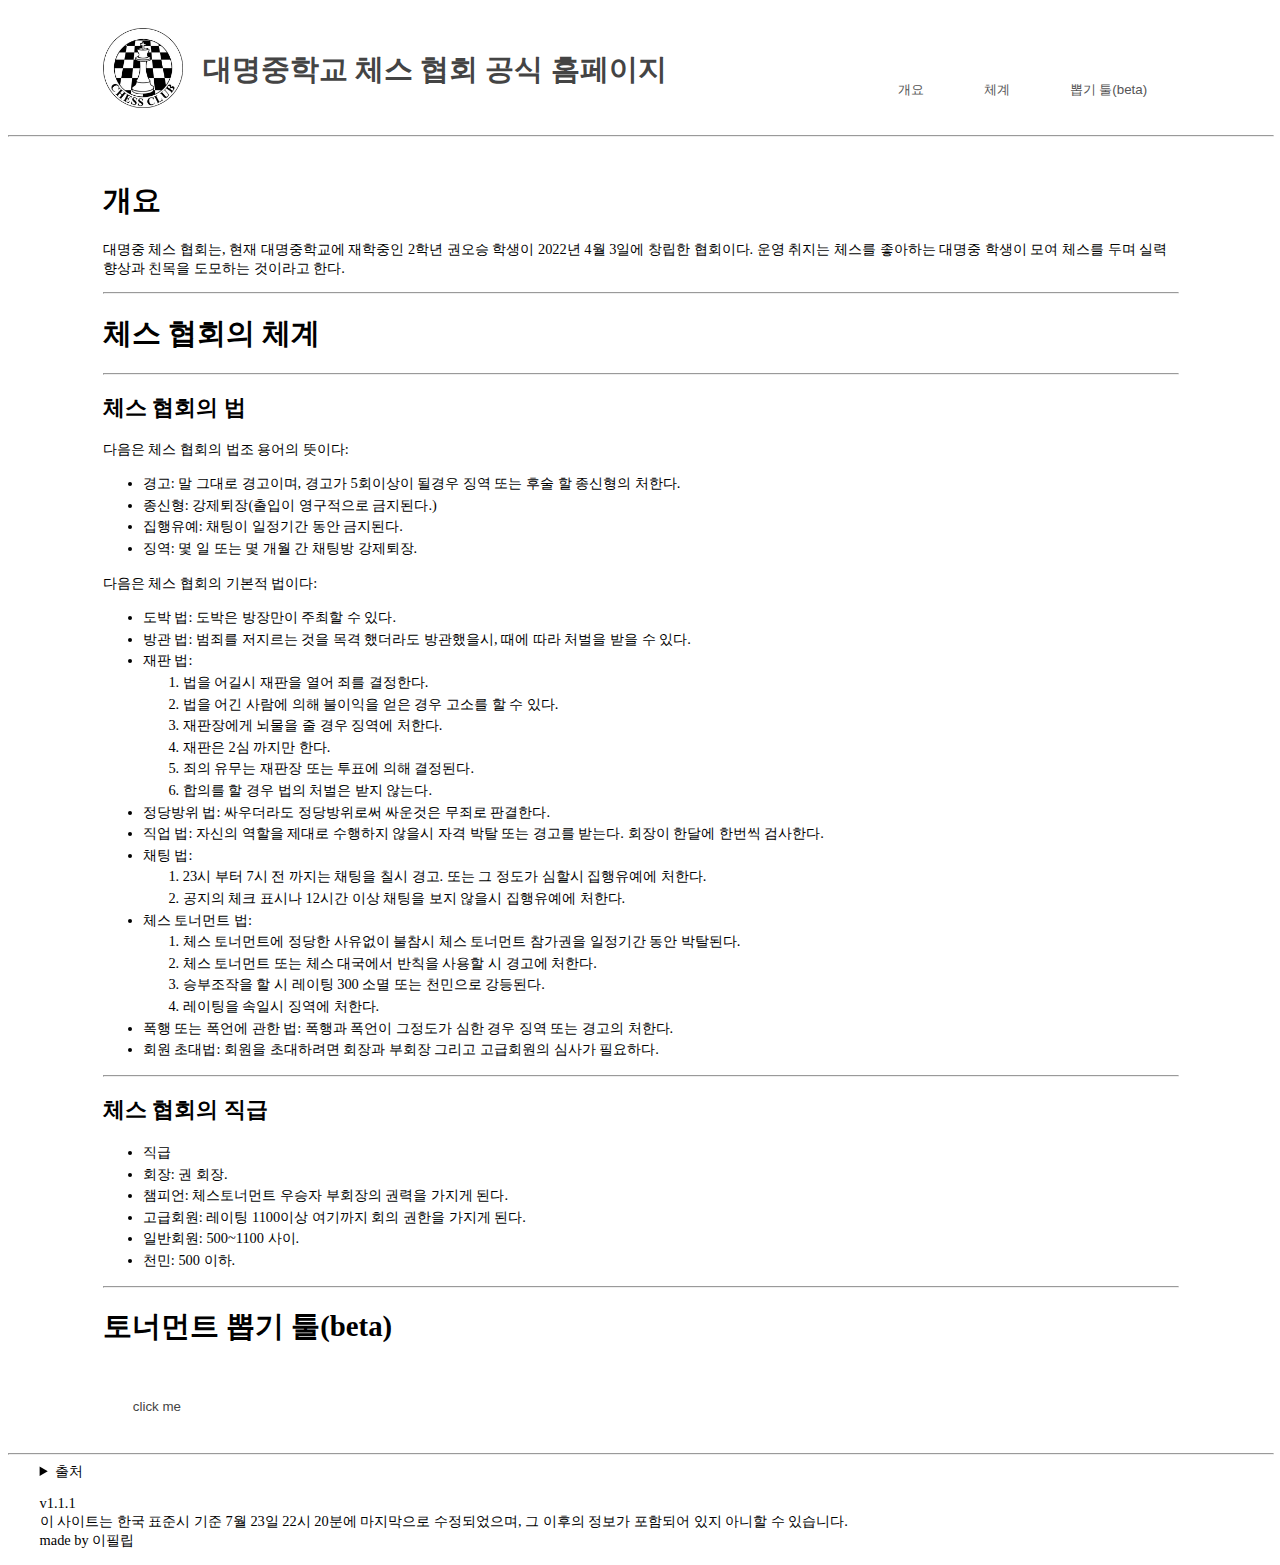
==== index.html @ bf68029c "v1.1.1." ====
<!DOCTYPE html>
<html lang="ko">
<head>
    <title> 대명중학교 체스 협회 </title>
    <link rel="icon" href="image/dcc_icon.png">
    <meta charset="utf-8">
    <meta name="viewport" content="width=device-width, initial-scale=1.0">

    <link href="css/dcc.css" rel="stylesheet" type="text/css">
    <style type="text/css"></style>
</head>

<body>
    <script src="js/dcc.js"></script>

    <header>
        <div class="inner">
            <a href="/index.html">
                <img src="image/dcc_icon.png" width="80" height="80">
                <h1>대명중학교 체스 협회 공식 홈페이지</h1>
            </a>
            
            
            <ul id="gnb" class="hidden-element">
                <li><button onclick="goToScroll('a')">개요</li>
                <li><button onclick="goToScroll('b')">체계</li>
                <li><button onclick="goToScroll('c')">뽑기 툴(beta)</li>
            </ul>
            

            <!--
            <ul class="util">
                <li><a href="#">1_1</a></li>
                <li><a href="#">2_1</a></li>
                <li><a href="#">3_1</a></li>
                <li><a href="#">4_1</a></li>
            </ul>
            -->
        </div>
    </header>
<hr>
<br>
    <section>
    <div class="a"></div>
    <h1>개요</h1>
    <p>대명중 체스 협회는, 현재 대명중학교에 재학중인 2학년 권오승 학생이 2022년 4월 3일에 창립한 협회이다. 
        운영 취지는 체스를 좋아하는 대명중 학생이 모여 체스를 두며 실력 향상과 친목을 도모하는 것이라고 한다.</p>
<hr>
    <div class="b"></div>
    <h1>체스 협회의 체계</h1>
<hr>
    <h2>체스 협회의 법</h2>
        <p> 다음은 체스 협회의 법조 용어의 뜻이다:</p>
            <ul>
                <li>경고: 말 그대로 경고이며, 경고가 5회이상이 될경우 징역 또는 후술 할 종신형의 처한다.</li>
                <li>종신형: 강제퇴장(출입이 영구적으로 금지된다.)</li>
                <li>집행유예: 채팅이 일정기간 동안 금지된다.</li>
                <li>징역: 몇 일 또는 몇 개월 간 채팅방 강제퇴장.</li>
            </ul>
        <p> 다음은 체스 협회의 기본적 법이다: </p>
            <ul>
                <li> 도박 법: 도박은 방장만이 주최할 수 있다. </li>

                <li> 방관 법: 범죄를 저지르는 것을 목격 했더라도 방관했을시, 때에 따라 처벌을 받을 수 있다. </li>

                <li> 재판 법:
                    <ol>
                        <li> 법을 어길시 재판을 열어 죄를 결정한다. </li>
                        <li> 법을 어긴 사람에 의해 불이익을 얻은 경우 고소를 할 수 있다. </li>
                        <li> 재판장에게 뇌물을 줄 경우 징역에 처한다. </li>
                        <li> 재판은 2심 까지만 한다. </li>
                        <li> 죄의 유무는 재판장 또는 투표에 의해 결정된다. </li>
                        <li> 합의를 할 경우 법의 처벌은 받지 않는다. </li>
                    </ol>
                </li>
                
                <li> 정당방위 법: 싸우더라도 정당방위로써 싸운것은 무죄로 판결한다. </li>

                <li> 직업 법: 자신의 역할을 제대로 수행하지 않을시 자격 박탈 또는 경고를 받는다. 회장이 한달에 한번씩 검사한다. </li>

                <li> 채팅 법:</li>
                    <ol>
                        <li> 23시 부터 7시 전 까지는 채팅을 칠시 경고. 또는 그 정도가 심할시 집행유예에 처한다. </li>
                        <li> 공지의 체크 표시나 12시간 이상 채팅을 보지 않을시 집행유예에 처한다. </li>
                    </ol>

                    <li> 체스 토너먼트 법:
                        <ol>
                            <li> 체스 토너먼트에 정당한 사유없이 불참시 체스 토너먼트 참가권을 일정기간 동안 박탈된다. </li>
                            <li> 체스 토너먼트 또는 체스 대국에서 반칙을 사용할 시 경고에 처한다. </li>
                            <li> 승부조작을 할 시 레이팅 300 소멸 또는 천민으로 강등된다. </li>
                            <li> 레이팅을 속일시 징역에 처한다. </li>
                        </ol>
                    </li>

                <li> 폭행 또는 폭언에 관한 법: 폭행과 폭언이 그정도가 심한 경우 징역 또는 경고의 처한다. </li>

                <li> 회원 초대법: 회원을 초대하려면 회장과 부회장 그리고 고급회원의 심사가 필요하다. </li>
            </ul>
<hr>
    <h2>체스 협회의 직급</h2>
    <ul>
    <li>직급
        <li>회장: 권 회장.</li>
        <li>챔피언: 체스토너먼트 우승자 부회장의 권력을 가지게 된다.</li>
        <li>고급회원: 레이팅 1100이상 여기까지 회의 권한을 가지게 된다.</li>
        <li>일반회원: 500~1100 사이.</li>
        <li>천민: 500 이하.</li>
    </ul>
<hr>
    <div class="c"></div>
    <h1>토너먼트 뽑기 툴(beta)</h1>
    <div class="inner">
    <br><button onclick="start()">click me</button>
    </div>
    <br>
    </section>
<hr>
    <footer>
    <details>
        <summary>출처</summary>
        <div class="green">
            <a href="https://www.medford.k12.or.us/cms/lib/OR01915738/Centricity/Domain/2128/chessclub.png">대명중 체스 협회 아이콘</a><br>
        </div>
    </details>
    <p>
        v1.1.1 <br>
        이 사이트는 한국 표준시 기준 7월 23일 22시 20분에 마지막으로 수정되었으며, 
        그 이후의 정보가 포함되어 있지 아니할 수 있습니다.<br>
        made by 이필립
    </p>
    </footer>
</body>
</html>
---- css/dcc.css ----
a {
	text-decoration: none;
}
a:hover {
	text-decoration: underline;
}

body {
    word-break:keep-all;
    font-size: 0.9rem;
}

section {
    width: 85%;
	margin: 0 auto;
}

footer {
    width: 95%;
	margin: 0 auto;
}

summary {
    cursor: pointer;
}


header {
	width: 85%;
    margin: 0 auto;
	}
header .inner {
	height: 120px;
	margin: 0 auto;
	position: relative;
}
header .inner h1 {
	position: absolute;
    left: 100px;
    top: 22.5px;
    font: bold 24px/1;
	color: #444;
}
header .inner img {
    position: absolute;
    top: 20px;
    
}
header .inner .util {
	position: absolute;
	top: 20px;
	right: 30px;
}
header .inner .util li {
	float: left;
}
header .inner ul {
    list-style: none;
}
header .inner #gnb {
	position: absolute;
	bottom: 0px;
	right: 0px;
}
header .inner #gnb li {
	float: left;
}

@media (max-width: 1023px) {
    .hidden-element {
      display: none;
    }
  }
header .inner button {
    border: 0px;
    background-color: rgba(0,0,0,0);
    color: #444;
}
header .inner .util li a button {
	display: block;
	font: 12px/1;
	color: #999;
}
header .inner #gnb li button, header .inner #gnb li a {
	display: block; /* 인라인 요소는 block을 설정해 크기 조절 가능 */
	font: 15px/1;
	color: #555;
	padding: 15px 30px; /* 크기 */
	transition: all 0.5s;
}
header .inner #gnb li button:hover, header .inner #gnb li a:hover {
	background: #555;
	color: #fff;
}


header .inner .util {
	position: absolute;
	top: 20px;
	right: 30px;
}
header .inner .util li {
	float: left;
}
header .inner .util li a {
	display: block;
	font: 12px/1;
	color: #999;
	padding: 0px 10px;
}

/*
section a {
    color: #000;
}

footer a {
	color: #000;
}
*/

footer .inner a, section .inner a {
	display: block; /* 인라인 요소는 block을 설정해 크기 조절 가능 */
	font: 15px/1;
	color: #555;
	padding: 15px 30px; /* 크기 */
	transition: all 0.5s;
}
footer .inner a:hover, section .inner a:hover, section .inner button:hover {
	background: #555;
	color: #fff;
}
section .inner button {
    border: 0px;
    background-color: rgba(0,0,0,0);
    color: #444;
    padding: 15px 30px;
}
/*
.novel p{
    font-size: 115%;
	white-space: pre-wrap;

    line-height: 2;
}
*/
.green a {
	color: #377E22
}
hr {
	width: 100%;
}


/**/
@media (prefers-color-scheme: dark) {
	body, header .inner h1, section a, footer a  {
	  background: #000;
	  color: #fff;
	}
	footer .inner a, section .inner a, header .inner #gnb li button, header .inner #gnb li a, section .inner button {
		color: #eee;
	}
  }
section li {
    line-height: 150%;
    }
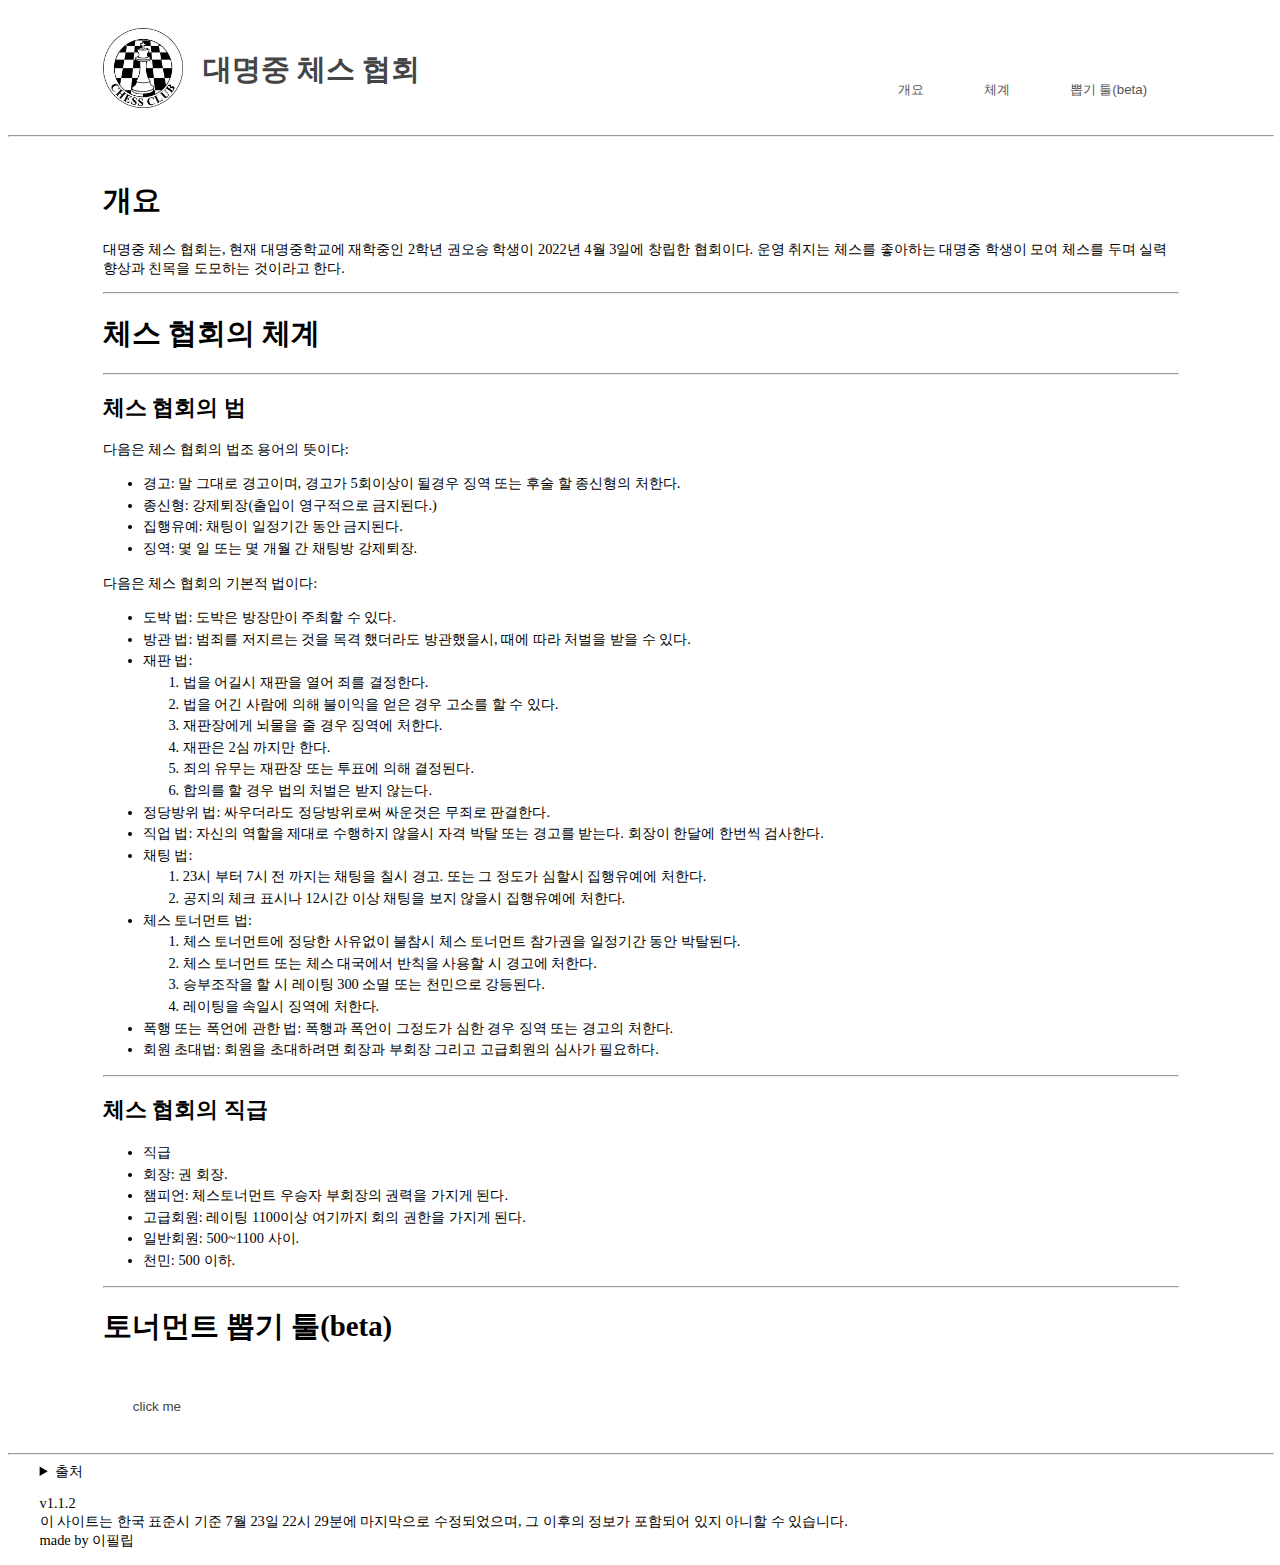
==== commit 1300a448: "v1.1.2." ====
--- a/index.html
+++ b/index.html
@@ -17,7 +17,7 @@
         <div class="inner">
             <a href="/index.html">
                 <img src="image/dcc_icon.png" width="80" height="80">
-                <h1>대명중학교 체스 협회 공식 홈페이지</h1>
+                <h1>대명중 체스 협회</h1>
             </a>
             
             
@@ -124,8 +124,8 @@
         </div>
     </details>
     <p>
-        v1.1.1 <br>
-        이 사이트는 한국 표준시 기준 7월 23일 22시 20분에 마지막으로 수정되었으며, 
+        v1.1.2 <br>
+        이 사이트는 한국 표준시 기준 7월 23일 22시 29분에 마지막으로 수정되었으며, 
         그 이후의 정보가 포함되어 있지 아니할 수 있습니다.<br>
         made by 이필립
     </p>
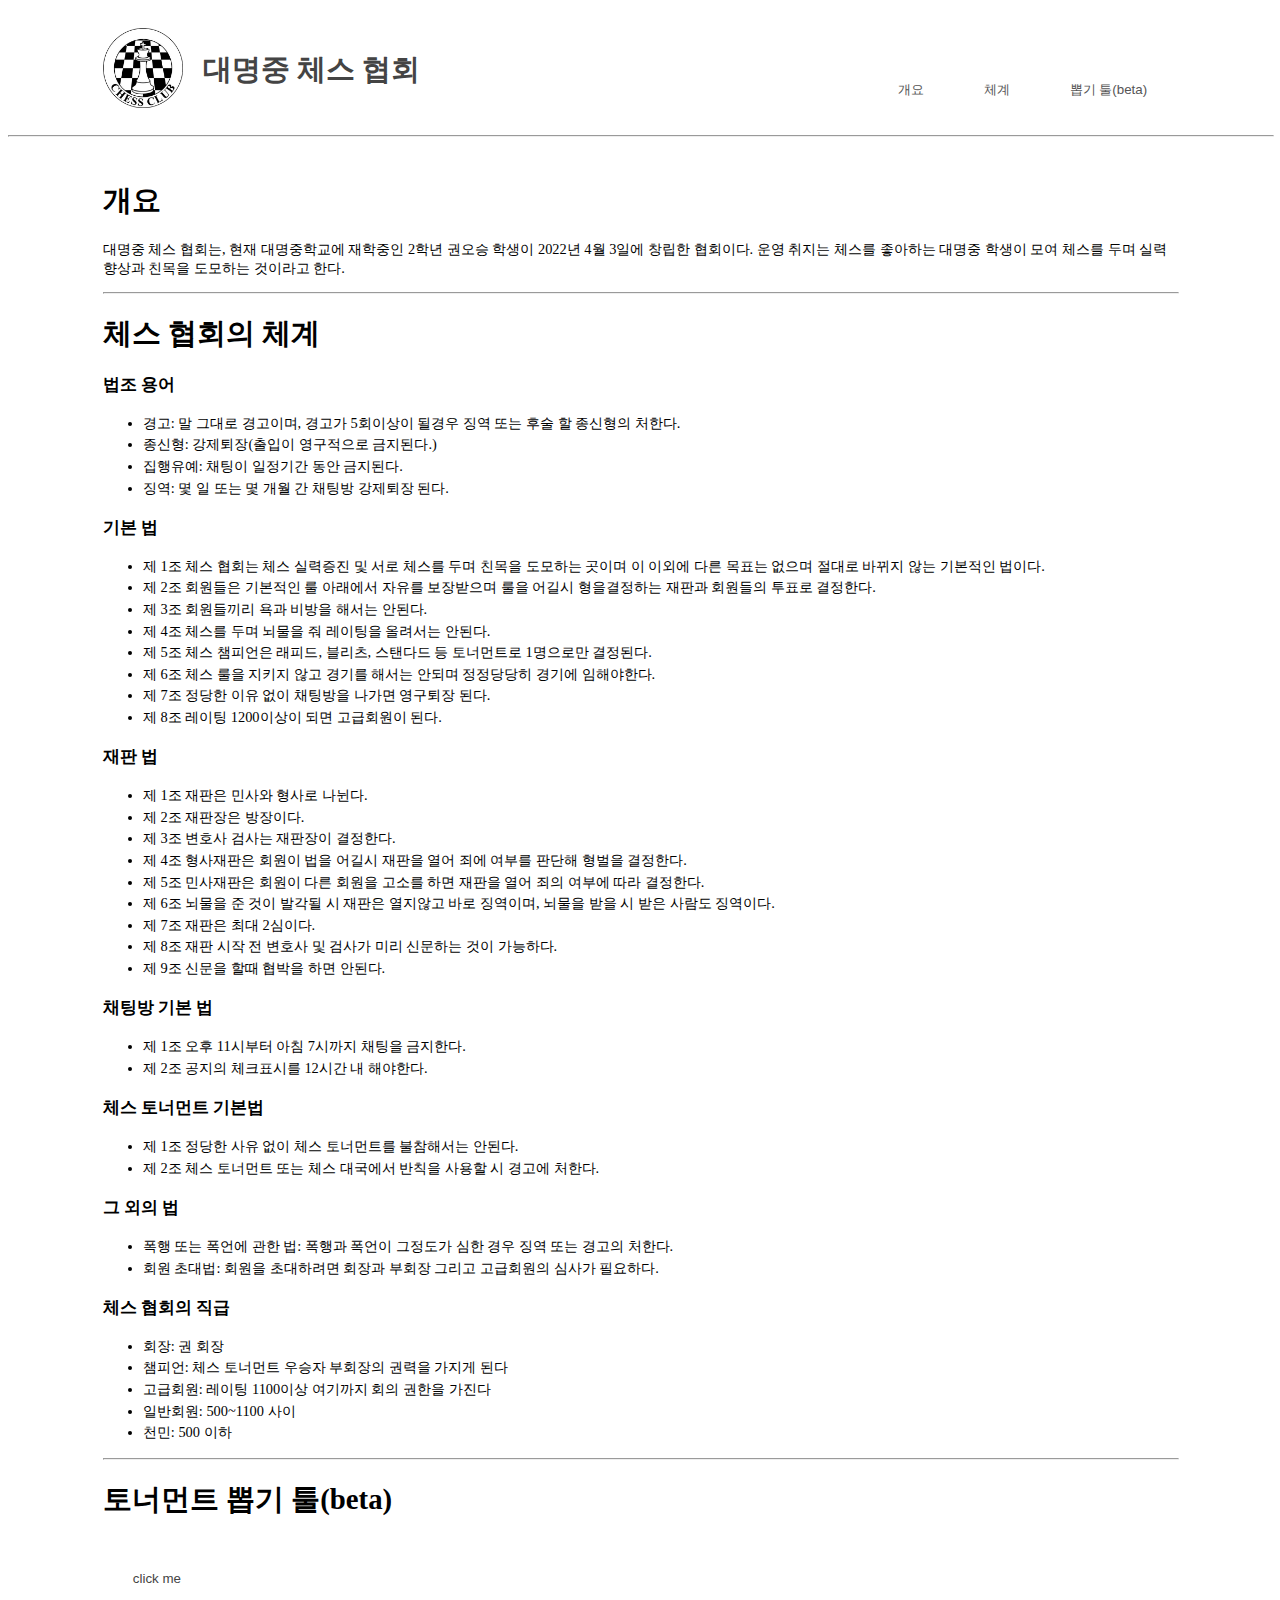
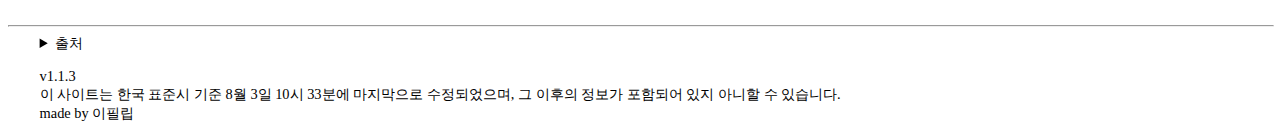
==== commit 727a6065: "v1.1.3." ====
--- a/index.html
+++ b/index.html
@@ -48,65 +48,60 @@
 <hr>
     <div class="b"></div>
     <h1>체스 협회의 체계</h1>
-<hr>
-    <h2>체스 협회의 법</h2>
-        <p> 다음은 체스 협회의 법조 용어의 뜻이다:</p>
-            <ul>
-                <li>경고: 말 그대로 경고이며, 경고가 5회이상이 될경우 징역 또는 후술 할 종신형의 처한다.</li>
-                <li>종신형: 강제퇴장(출입이 영구적으로 금지된다.)</li>
-                <li>집행유예: 채팅이 일정기간 동안 금지된다.</li>
-                <li>징역: 몇 일 또는 몇 개월 간 채팅방 강제퇴장.</li>
-            </ul>
-        <p> 다음은 체스 협회의 기본적 법이다: </p>
-            <ul>
-                <li> 도박 법: 도박은 방장만이 주최할 수 있다. </li>
 
-                <li> 방관 법: 범죄를 저지르는 것을 목격 했더라도 방관했을시, 때에 따라 처벌을 받을 수 있다. </li>
-
-                <li> 재판 법:
-                    <ol>
-                        <li> 법을 어길시 재판을 열어 죄를 결정한다. </li>
-                        <li> 법을 어긴 사람에 의해 불이익을 얻은 경우 고소를 할 수 있다. </li>
-                        <li> 재판장에게 뇌물을 줄 경우 징역에 처한다. </li>
-                        <li> 재판은 2심 까지만 한다. </li>
-                        <li> 죄의 유무는 재판장 또는 투표에 의해 결정된다. </li>
-                        <li> 합의를 할 경우 법의 처벌은 받지 않는다. </li>
-                    </ol>
-                </li>
-                
-                <li> 정당방위 법: 싸우더라도 정당방위로써 싸운것은 무죄로 판결한다. </li>
-
-                <li> 직업 법: 자신의 역할을 제대로 수행하지 않을시 자격 박탈 또는 경고를 받는다. 회장이 한달에 한번씩 검사한다. </li>
-
-                <li> 채팅 법:</li>
-                    <ol>
-                        <li> 23시 부터 7시 전 까지는 채팅을 칠시 경고. 또는 그 정도가 심할시 집행유예에 처한다. </li>
-                        <li> 공지의 체크 표시나 12시간 이상 채팅을 보지 않을시 집행유예에 처한다. </li>
-                    </ol>
-
-                    <li> 체스 토너먼트 법:
-                        <ol>
-                            <li> 체스 토너먼트에 정당한 사유없이 불참시 체스 토너먼트 참가권을 일정기간 동안 박탈된다. </li>
-                            <li> 체스 토너먼트 또는 체스 대국에서 반칙을 사용할 시 경고에 처한다. </li>
-                            <li> 승부조작을 할 시 레이팅 300 소멸 또는 천민으로 강등된다. </li>
-                            <li> 레이팅을 속일시 징역에 처한다. </li>
-                        </ol>
-                    </li>
-
-                <li> 폭행 또는 폭언에 관한 법: 폭행과 폭언이 그정도가 심한 경우 징역 또는 경고의 처한다. </li>
-
-                <li> 회원 초대법: 회원을 초대하려면 회장과 부회장 그리고 고급회원의 심사가 필요하다. </li>
-            </ul>
-<hr>
-    <h2>체스 협회의 직급</h2>
-    <ul>
-    <li>직급
-        <li>회장: 권 회장.</li>
-        <li>챔피언: 체스토너먼트 우승자 부회장의 권력을 가지게 된다.</li>
-        <li>고급회원: 레이팅 1100이상 여기까지 회의 권한을 가지게 된다.</li>
-        <li>일반회원: 500~1100 사이.</li>
-        <li>천민: 500 이하.</li>
-    </ul>
+    <h3>법조 용어</h3>
+        <ul>
+            <li>경고: 말 그대로 경고이며, 경고가 5회이상이 될경우 징역 또는 후술 할 종신형의 처한다.</li>
+            <li>종신형: 강제퇴장(출입이 영구적으로 금지된다.)</li>
+            <li>집행유예: 채팅이 일정기간 동안 금지된다.</li>
+            <li>징역: 몇 일 또는 몇 개월 간 채팅방 강제퇴장 된다.</li>
+        </ul>
+    <h3>기본 법</h3>
+        <ul>
+            <li>제 1조 체스 협회는 체스 실력증진 및 서로 체스를 두며 친목을 도모하는 곳이며 이 이외에 다른 목표는 없으며 절대로 바뀌지 않는 기본적인 법이다.</li>
+            <li>제 2조 회원들은 기본적인 룰 아래에서 자유를 보장받으며 룰을 어길시 형을결정하는 재판과 회원들의 투표로 결정한다.</li>
+            <li>제 3조 회원들끼리 욕과 비방을 해서는 안된다.</li>
+            <li>제 4조 체스를 두며 뇌물을 줘 레이팅을 올려서는 안된다.</li>
+            <li>제 5조 체스 챔피언은 래피드, 블리츠, 스탠다드 등 토너먼트로 1명으로만 결정된다.</li>
+            <li>제 6조 체스 룰을 지키지 않고 경기를 해서는 안되며 정정당당히 경기에 임해야한다.</li>
+            <li>제 7조 정당한 이유 없이 채팅방을 나가면 영구퇴장 된다.</li>
+            <li>제 8조 레이팅 1200이상이 되면 고급회원이 된다.</li>
+        </ul>
+    <h3>재판 법</h3>
+        <ul>
+            <li>제 1조 재판은 민사와 형사로 나뉜다.</li>
+            <li>제 2조 재판장은 방장이다.</li>
+            <li>제 3조 변호사 검사는 재판장이 결정한다.</li>
+            <li>제 4조 형사재판은 회원이 법을 어길시 재판을 열어 죄에 여부를 판단해 형벌을 결정한다.</li>
+            <li>제 5조 민사재판은 회원이 다른 회원을 고소를 하면 재판을 열어 죄의 여부에 따라 결정한다.</li>
+            <li>제 6조 뇌물을 준 것이 발각될 시 재판은 열지않고 바로 징역이며, 뇌물을 받을 시 받은 사람도 징역이다.</li>
+            <li>제 7조 재판은 최대 2심이다.</li>
+            <li>제 8조 재판 시작 전 변호사 및 검사가 미리 신문하는 것이 가능하다.</li>
+            <li>제 9조 신문을 할때 협박을 하면 안된다.</li>
+        </ul>
+    <h3>채팅방 기본 법</h3>
+        <ul>
+            <li>제 1조 오후 11시부터 아침 7시까지 채팅을 금지한다.</li>
+            <li>제 2조 공지의 체크표시를 12시간 내 해야한다.</li>
+        </ul>
+    <h3>체스 토너먼트 기본법</h3>
+        <ul>
+            <li>제 1조 정당한 사유 없이 체스 토너먼트를 불참해서는 안된다.</li>
+            <li>제 2조 체스 토너먼트 또는 체스 대국에서 반칙을 사용할 시 경고에 처한다.</li>
+        </ul>
+    <h3>그 외의 법</h3>
+        <ul>
+            <li>폭행 또는 폭언에 관한 법: 폭행과 폭언이 그정도가 심한 경우 징역 또는 경고의 처한다.</li>
+            <li>회원 초대법: 회원을 초대하려면 회장과 부회장 그리고 고급회원의 심사가 필요하다.</li>
+        </ul>
+    <h3>체스 협회의 직급</h3>
+        <ul>
+            <li>회장: 권 회장</li>
+            <li>챔피언: 체스 토너먼트 우승자 부회장의 권력을 가지게 된다</li>
+            <li>고급회원: 레이팅 1100이상 여기까지 회의 권한을 가진다</li>
+            <li>일반회원: 500~1100 사이</li>
+            <li>천민: 500 이하</li>
+        </ul>
 <hr>
     <div class="c"></div>
     <h1>토너먼트 뽑기 툴(beta)</h1>
@@ -124,8 +119,8 @@
         </div>
     </details>
     <p>
-        v1.1.2 <br>
-        이 사이트는 한국 표준시 기준 7월 23일 22시 29분에 마지막으로 수정되었으며, 
+        v1.1.3 <br>
+        이 사이트는 한국 표준시 기준 8월 3일 10시 33분에 마지막으로 수정되었으며, 
         그 이후의 정보가 포함되어 있지 아니할 수 있습니다.<br>
         made by 이필립
     </p>
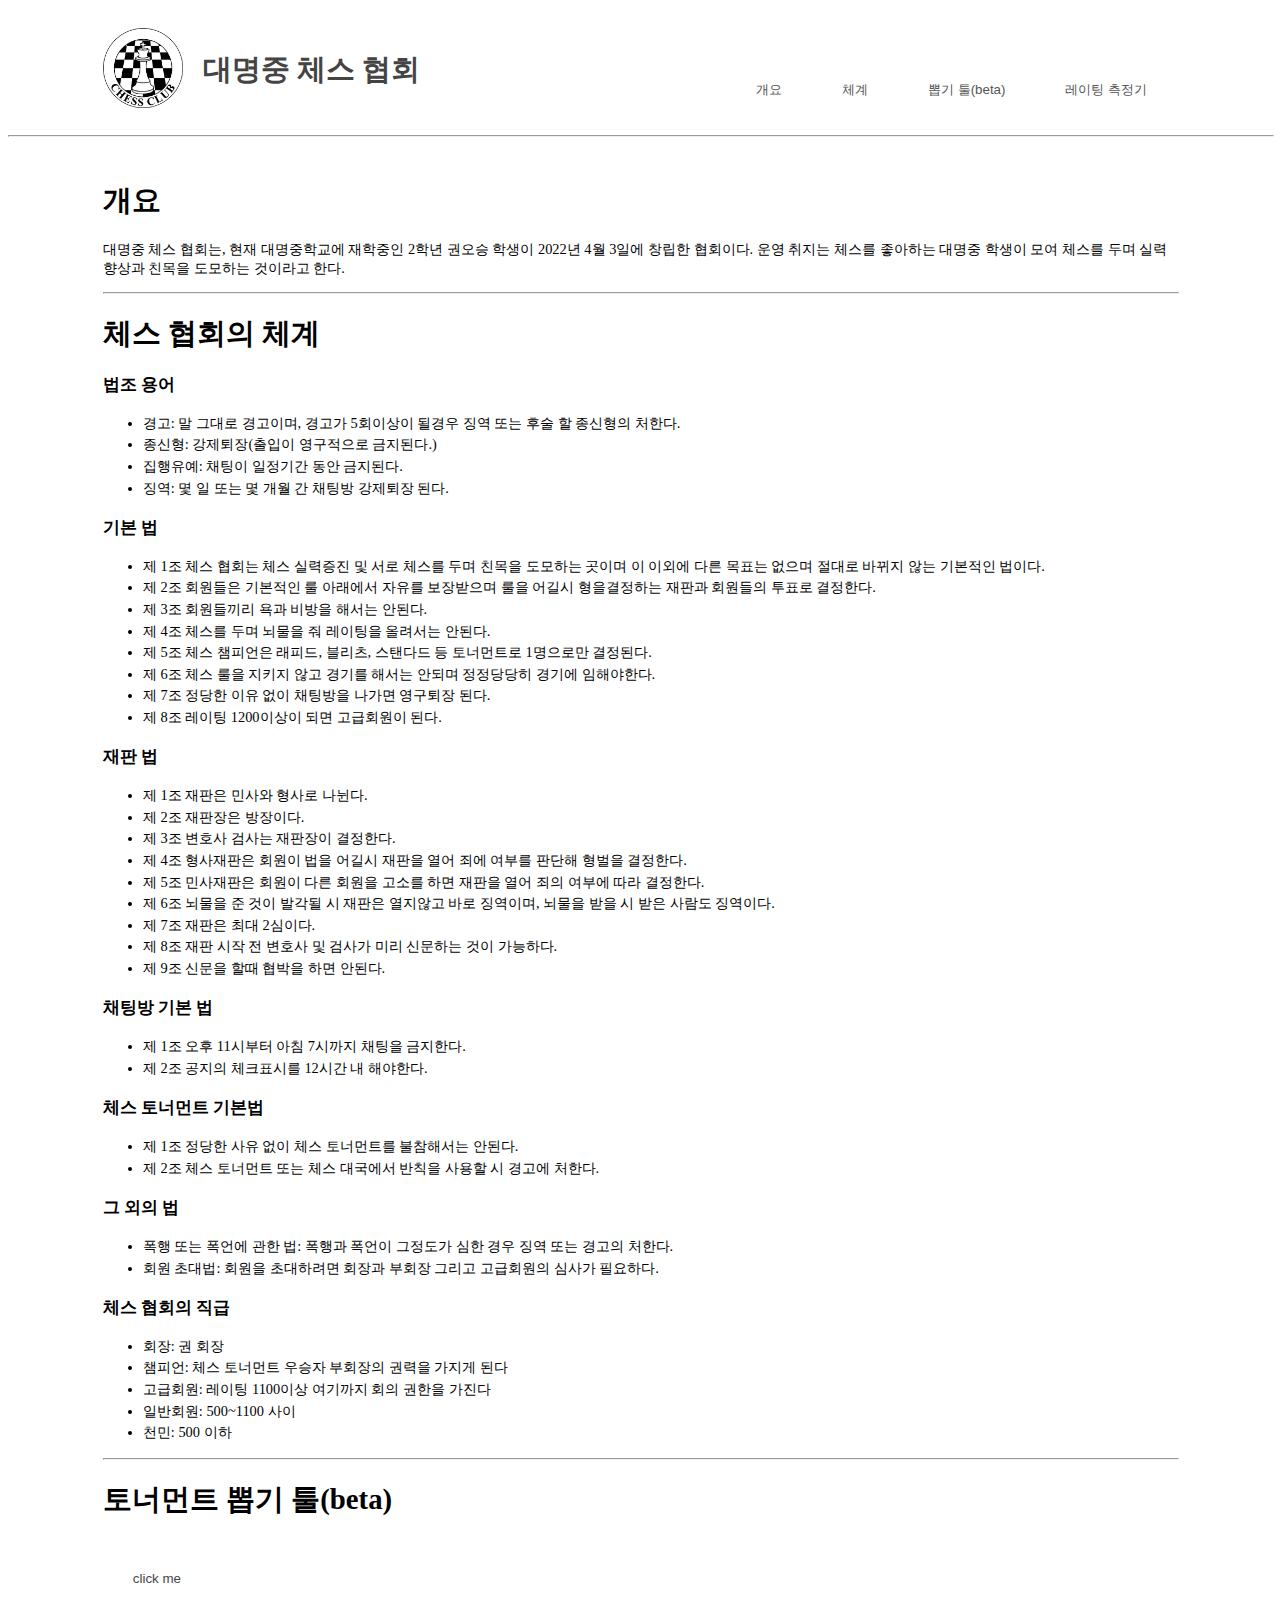
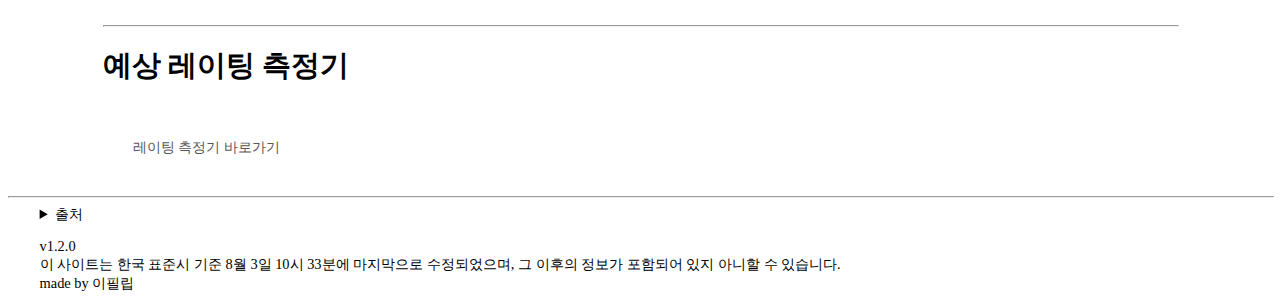
==== commit d65d02dc: "v1.2.0" ====
--- a/index.html
+++ b/index.html
@@ -25,6 +25,7 @@
                 <li><button onclick="goToScroll('a')">개요</li>
                 <li><button onclick="goToScroll('b')">체계</li>
                 <li><button onclick="goToScroll('c')">뽑기 툴(beta)</li>
+                <li><button onclick="goToScroll('d')">레이팅 측정기</button></li>
             </ul>
             
 
@@ -109,6 +110,13 @@
     <br><button onclick="start()">click me</button>
     </div>
     <br>
+<hr>
+    <div class="d"></div>
+    <h1>예상 레이팅 측정기</h1>
+    <div class="inner">
+    <br><a href="/html/percentage.html">레이팅 측정기 바로가기</a>
+    </div>
+    <br>
     </section>
 <hr>
     <footer>
@@ -119,7 +127,7 @@
         </div>
     </details>
     <p>
-        v1.1.3 <br>
+        v1.2.0 <br>
         이 사이트는 한국 표준시 기준 8월 3일 10시 33분에 마지막으로 수정되었으며, 
         그 이후의 정보가 포함되어 있지 아니할 수 있습니다.<br>
         made by 이필립
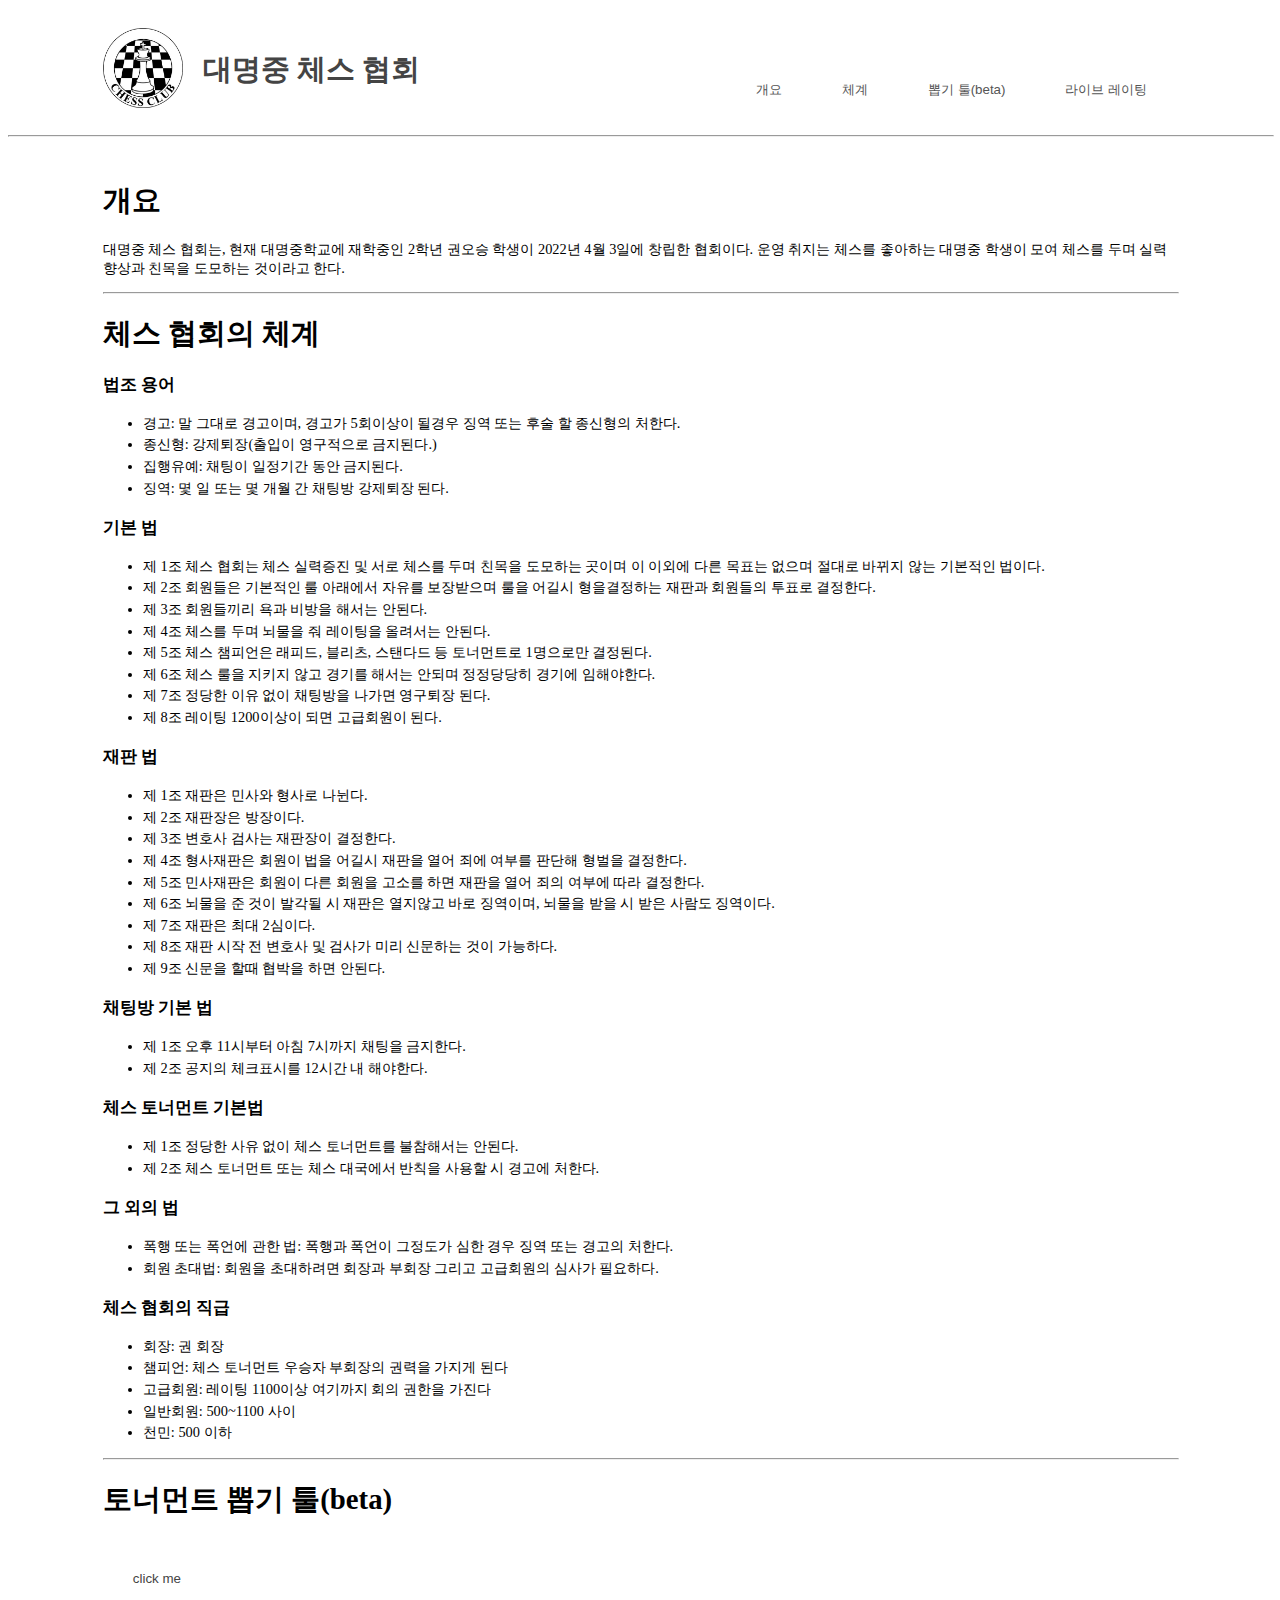
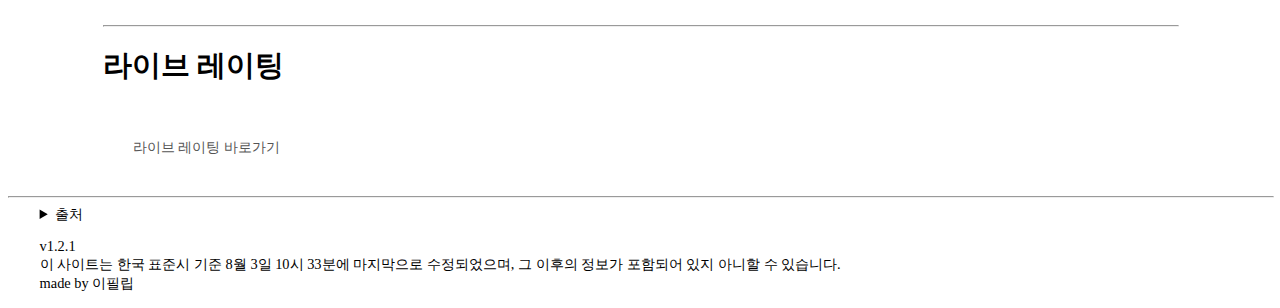
==== commit edfa568c: "v1.2.1" ====
--- a/index.html
+++ b/index.html
@@ -25,7 +25,7 @@
                 <li><button onclick="goToScroll('a')">개요</li>
                 <li><button onclick="goToScroll('b')">체계</li>
                 <li><button onclick="goToScroll('c')">뽑기 툴(beta)</li>
-                <li><button onclick="goToScroll('d')">레이팅 측정기</button></li>
+                <li><button onclick="goToScroll('d')">라이브 레이팅</button></li>
             </ul>
             
 
@@ -112,9 +112,9 @@
     <br>
 <hr>
     <div class="d"></div>
-    <h1>예상 레이팅 측정기</h1>
+    <h1>라이브 레이팅</h1>
     <div class="inner">
-    <br><a href="/html/percentage.html">레이팅 측정기 바로가기</a>
+    <br><a href="/html/percentage.html">라이브 레이팅 바로가기</a>
     </div>
     <br>
     </section>
@@ -127,7 +127,7 @@
         </div>
     </details>
     <p>
-        v1.2.0 <br>
+        v1.2.1 <br>
         이 사이트는 한국 표준시 기준 8월 3일 10시 33분에 마지막으로 수정되었으며, 
         그 이후의 정보가 포함되어 있지 아니할 수 있습니다.<br>
         made by 이필립
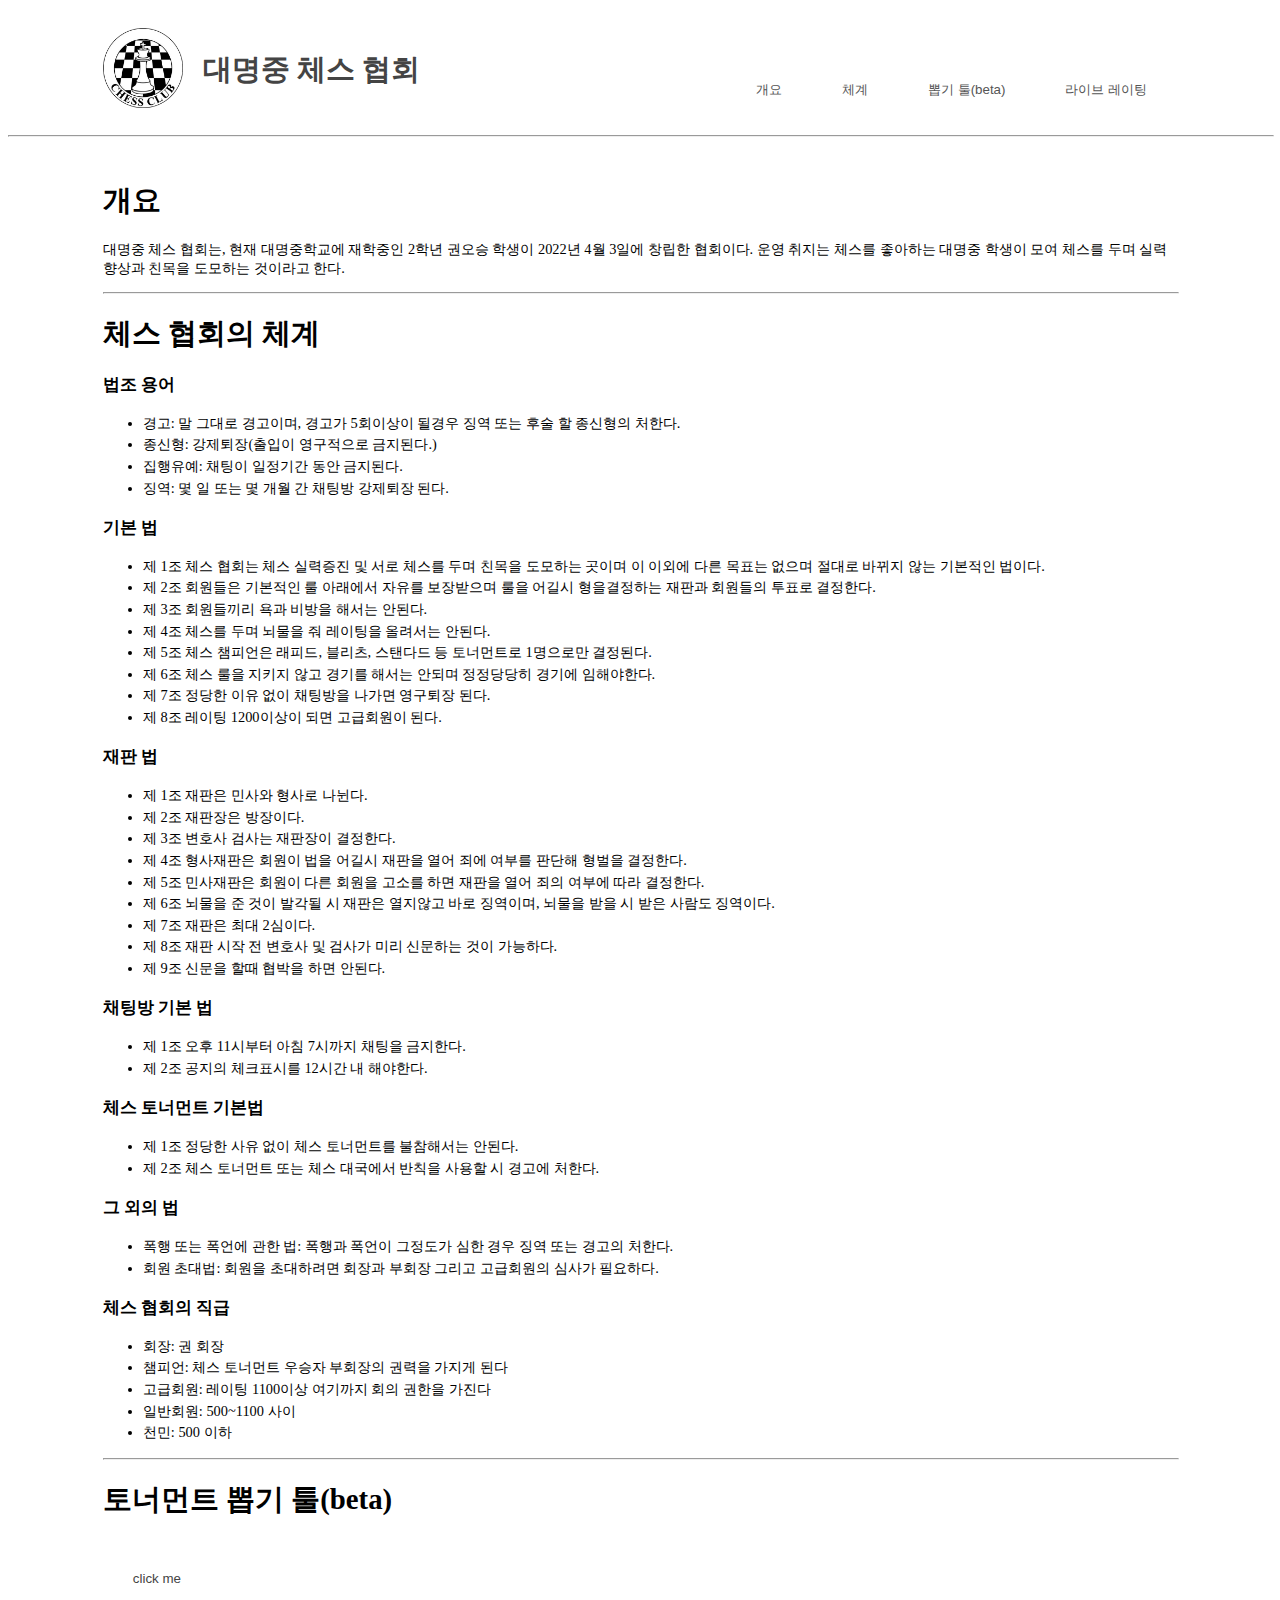
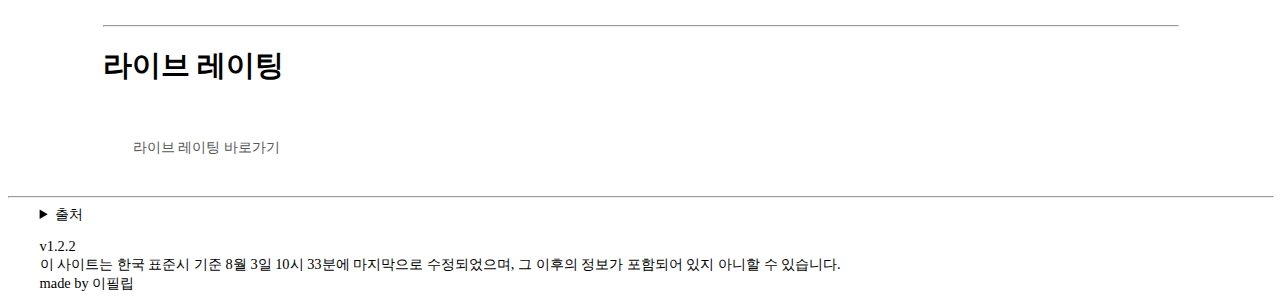
==== commit ea150ee4: "v1.2.2" ====
--- a/index.html
+++ b/index.html
@@ -114,7 +114,7 @@
     <div class="d"></div>
     <h1>라이브 레이팅</h1>
     <div class="inner">
-    <br><a href="/html/percentage.html">라이브 레이팅 바로가기</a>
+    <br><a href="/html/LiveRating.html">라이브 레이팅 바로가기</a>
     </div>
     <br>
     </section>
@@ -127,7 +127,7 @@
         </div>
     </details>
     <p>
-        v1.2.1 <br>
+        v1.2.2 <br>
         이 사이트는 한국 표준시 기준 8월 3일 10시 33분에 마지막으로 수정되었으며, 
         그 이후의 정보가 포함되어 있지 아니할 수 있습니다.<br>
         made by 이필립
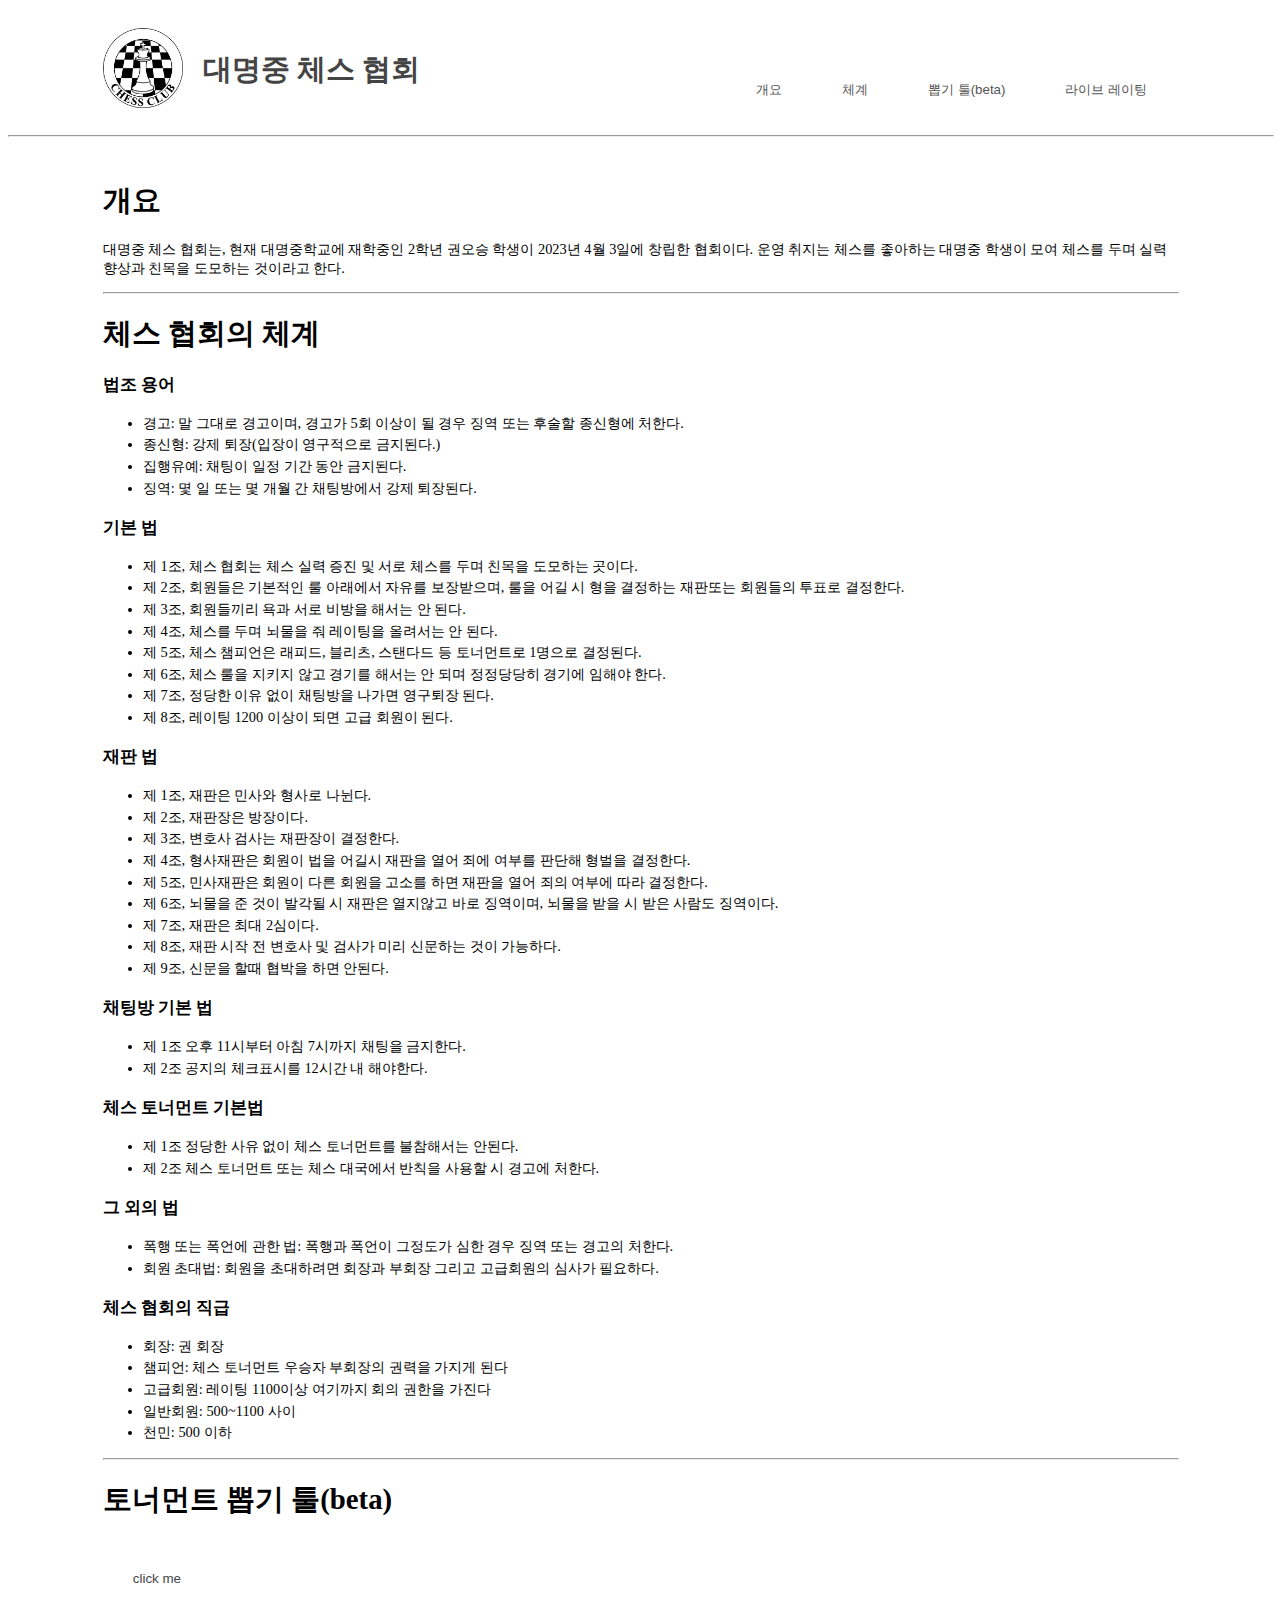
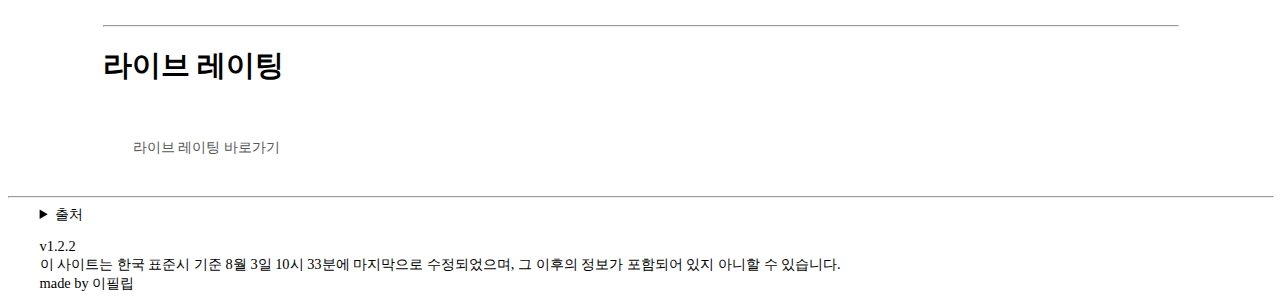
==== commit c9862e60: "Update index.html" ====
--- a/index.html
+++ b/index.html
@@ -44,7 +44,7 @@
     <section>
     <div class="a"></div>
     <h1>개요</h1>
-    <p>대명중 체스 협회는, 현재 대명중학교에 재학중인 2학년 권오승 학생이 2022년 4월 3일에 창립한 협회이다. 
+    <p>대명중 체스 협회는, 현재 대명중학교에 재학중인 2학년 권오승 학생이 2023년 4월 3일에 창립한 협회이다. 
         운영 취지는 체스를 좋아하는 대명중 학생이 모여 체스를 두며 실력 향상과 친목을 도모하는 것이라고 한다.</p>
 <hr>
     <div class="b"></div>
@@ -52,33 +52,33 @@
 
     <h3>법조 용어</h3>
         <ul>
-            <li>경고: 말 그대로 경고이며, 경고가 5회이상이 될경우 징역 또는 후술 할 종신형의 처한다.</li>
-            <li>종신형: 강제퇴장(출입이 영구적으로 금지된다.)</li>
-            <li>집행유예: 채팅이 일정기간 동안 금지된다.</li>
-            <li>징역: 몇 일 또는 몇 개월 간 채팅방 강제퇴장 된다.</li>
+            <li>경고: 말 그대로 경고이며, 경고가 5회 이상이 될 경우 징역 또는 후술할 종신형에 처한다.</li>
+            <li>종신형: 강제 퇴장(입장이 영구적으로 금지된다.)</li>
+            <li>집행유예: 채팅이 일정 기간 동안 금지된다.</li>
+            <li>징역: 몇 일 또는 몇 개월 간 채팅방에서 강제 퇴장된다.</li>
         </ul>
     <h3>기본 법</h3>
         <ul>
-            <li>제 1조 체스 협회는 체스 실력증진 및 서로 체스를 두며 친목을 도모하는 곳이며 이 이외에 다른 목표는 없으며 절대로 바뀌지 않는 기본적인 법이다.</li>
-            <li>제 2조 회원들은 기본적인 룰 아래에서 자유를 보장받으며 룰을 어길시 형을결정하는 재판과 회원들의 투표로 결정한다.</li>
-            <li>제 3조 회원들끼리 욕과 비방을 해서는 안된다.</li>
-            <li>제 4조 체스를 두며 뇌물을 줘 레이팅을 올려서는 안된다.</li>
-            <li>제 5조 체스 챔피언은 래피드, 블리츠, 스탠다드 등 토너먼트로 1명으로만 결정된다.</li>
-            <li>제 6조 체스 룰을 지키지 않고 경기를 해서는 안되며 정정당당히 경기에 임해야한다.</li>
-            <li>제 7조 정당한 이유 없이 채팅방을 나가면 영구퇴장 된다.</li>
-            <li>제 8조 레이팅 1200이상이 되면 고급회원이 된다.</li>
+            <li>제 1조, 체스 협회는 체스 실력 증진 및 서로 체스를 두며 친목을 도모하는 곳이다.</li>
+            <li>제 2조, 회원들은 기본적인 룰 아래에서 자유를 보장받으며, 룰을 어길 시 형을 결정하는 재판또는 회원들의 투표로 결정한다.</li>
+            <li>제 3조, 회원들끼리 욕과 서로 비방을 해서는 안 된다.</li>
+            <li>제 4조, 체스를 두며 뇌물을 줘 레이팅을 올려서는 안 된다.</li>
+            <li>제 5조, 체스 챔피언은 래피드, 블리츠, 스탠다드 등 토너먼트로 1명으로 결정된다.</li>
+            <li>제 6조, 체스 룰을 지키지 않고 경기를 해서는 안 되며 정정당당히 경기에 임해야 한다.</li>
+            <li>제 7조, 정당한 이유 없이 채팅방을 나가면 영구퇴장 된다.</li>
+            <li>제 8조, 레이팅 1200 이상이 되면 고급 회원이 된다.</li>
         </ul>
     <h3>재판 법</h3>
         <ul>
-            <li>제 1조 재판은 민사와 형사로 나뉜다.</li>
-            <li>제 2조 재판장은 방장이다.</li>
-            <li>제 3조 변호사 검사는 재판장이 결정한다.</li>
-            <li>제 4조 형사재판은 회원이 법을 어길시 재판을 열어 죄에 여부를 판단해 형벌을 결정한다.</li>
-            <li>제 5조 민사재판은 회원이 다른 회원을 고소를 하면 재판을 열어 죄의 여부에 따라 결정한다.</li>
-            <li>제 6조 뇌물을 준 것이 발각될 시 재판은 열지않고 바로 징역이며, 뇌물을 받을 시 받은 사람도 징역이다.</li>
-            <li>제 7조 재판은 최대 2심이다.</li>
-            <li>제 8조 재판 시작 전 변호사 및 검사가 미리 신문하는 것이 가능하다.</li>
-            <li>제 9조 신문을 할때 협박을 하면 안된다.</li>
+            <li>제 1조, 재판은 민사와 형사로 나뉜다.</li>
+            <li>제 2조, 재판장은 방장이다.</li>
+            <li>제 3조, 변호사 검사는 재판장이 결정한다.</li>
+            <li>제 4조, 형사재판은 회원이 법을 어길시 재판을 열어 죄에 여부를 판단해 형벌을 결정한다.</li>
+            <li>제 5조, 민사재판은 회원이 다른 회원을 고소를 하면 재판을 열어 죄의 여부에 따라 결정한다.</li>
+            <li>제 6조, 뇌물을 준 것이 발각될 시 재판은 열지않고 바로 징역이며, 뇌물을 받을 시 받은 사람도 징역이다.</li>
+            <li>제 7조, 재판은 최대 2심이다.</li>
+            <li>제 8조, 재판 시작 전 변호사 및 검사가 미리 신문하는 것이 가능하다.</li>
+            <li>제 9조, 신문을 할때 협박을 하면 안된다.</li>
         </ul>
     <h3>채팅방 기본 법</h3>
         <ul>
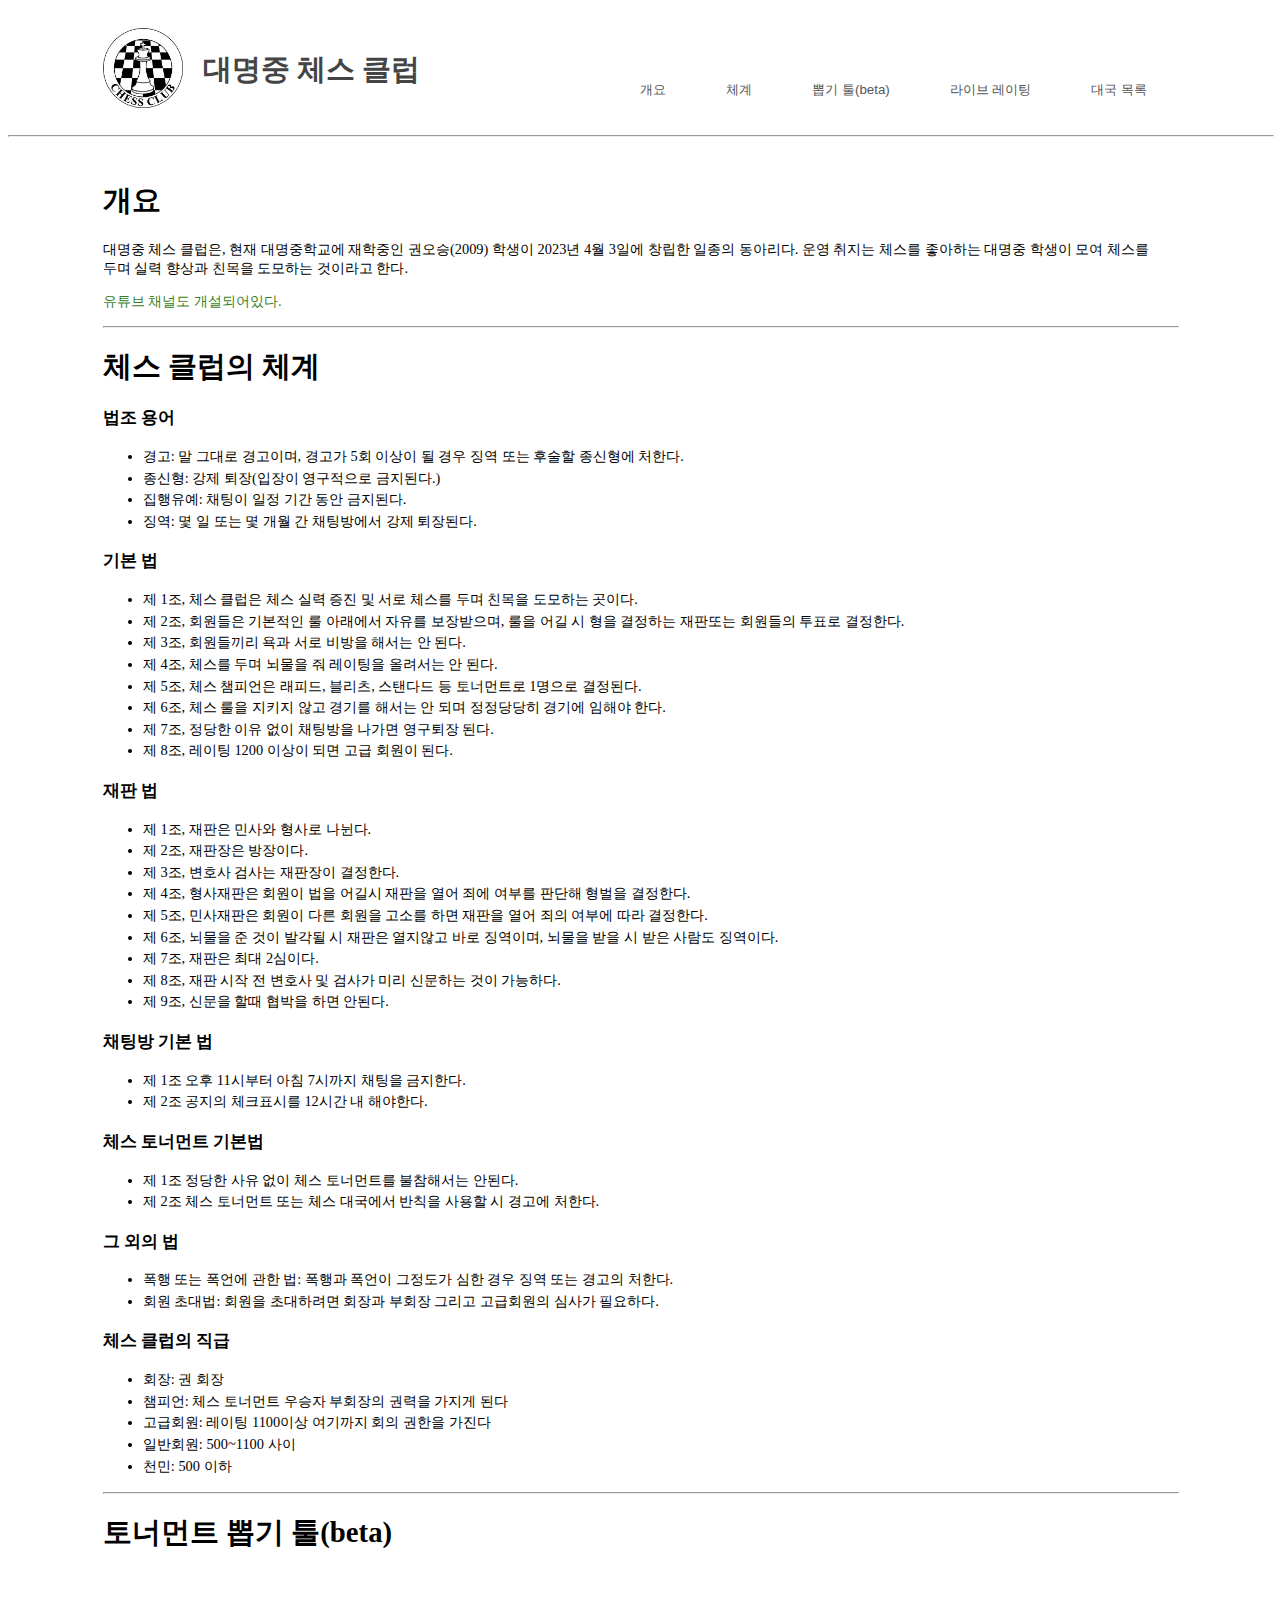
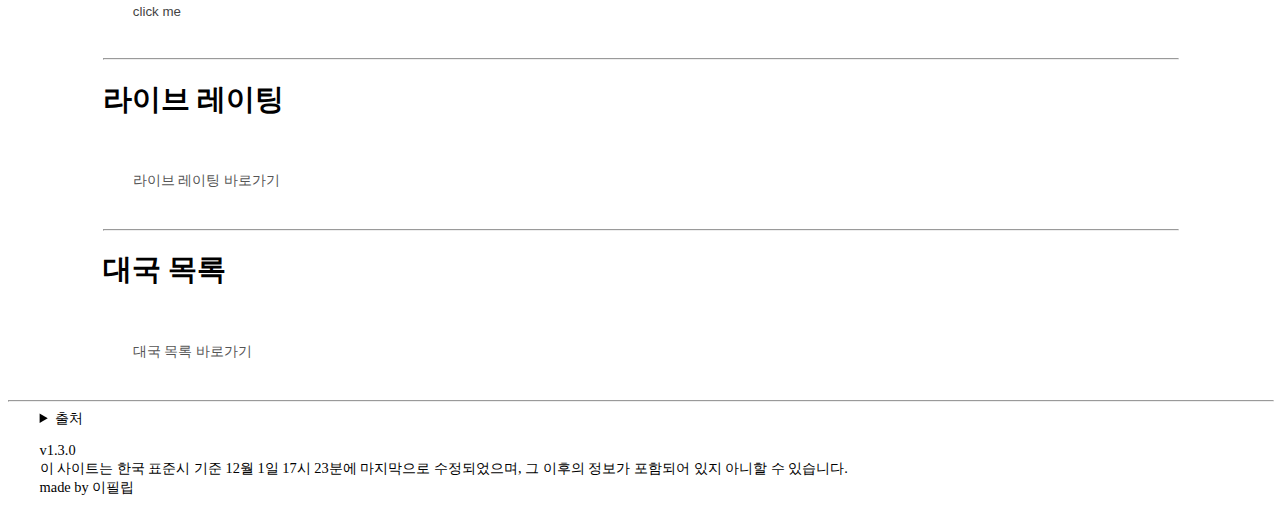
==== commit 4e92b6cb: "v1.3.0" ====
--- a/index.html
+++ b/index.html
@@ -1,7 +1,7 @@
 <!DOCTYPE html>
 <html lang="ko">
 <head>
-    <title> 대명중학교 체스 협회 </title>
+    <title> 대명중학교 체스 클럽 </title>
     <link rel="icon" href="image/dcc_icon.png">
     <meta charset="utf-8">
     <meta name="viewport" content="width=device-width, initial-scale=1.0">
@@ -17,7 +17,7 @@
         <div class="inner">
             <a href="/index.html">
                 <img src="image/dcc_icon.png" width="80" height="80">
-                <h1>대명중 체스 협회</h1>
+                <h1>대명중 체스 클럽</h1>
             </a>
             
             
@@ -26,6 +26,7 @@
                 <li><button onclick="goToScroll('b')">체계</li>
                 <li><button onclick="goToScroll('c')">뽑기 툴(beta)</li>
                 <li><button onclick="goToScroll('d')">라이브 레이팅</button></li>
+                <li><button onclick="goToScroll('e')">대국 목록</button></li>
             </ul>
             
 
@@ -44,11 +45,12 @@
     <section>
     <div class="a"></div>
     <h1>개요</h1>
-    <p>대명중 체스 협회는, 현재 대명중학교에 재학중인 2학년 권오승 학생이 2023년 4월 3일에 창립한 협회이다. 
-        운영 취지는 체스를 좋아하는 대명중 학생이 모여 체스를 두며 실력 향상과 친목을 도모하는 것이라고 한다.</p>
+    <p>대명중 체스 클럽은, 현재 대명중학교에 재학중인 권오승(2009) 학생이 2023년 4월 3일에 창립한 일종의 동아리다. 
+        운영 취지는 체스를 좋아하는 대명중 학생이 모여 체스를 두며 실력 향상과 친목을 도모하는 것이라고 한다. 
+        <div class="green"><a href="https://www.youtube.com/@dmchess-club">유튜브 채널도 개설되어있다.</a></div></p>
 <hr>
     <div class="b"></div>
-    <h1>체스 협회의 체계</h1>
+    <h1>체스 클럽의 체계</h1>
 
     <h3>법조 용어</h3>
         <ul>
@@ -59,7 +61,7 @@
         </ul>
     <h3>기본 법</h3>
         <ul>
-            <li>제 1조, 체스 협회는 체스 실력 증진 및 서로 체스를 두며 친목을 도모하는 곳이다.</li>
+            <li>제 1조, 체스 클럽은 체스 실력 증진 및 서로 체스를 두며 친목을 도모하는 곳이다.</li>
             <li>제 2조, 회원들은 기본적인 룰 아래에서 자유를 보장받으며, 룰을 어길 시 형을 결정하는 재판또는 회원들의 투표로 결정한다.</li>
             <li>제 3조, 회원들끼리 욕과 서로 비방을 해서는 안 된다.</li>
             <li>제 4조, 체스를 두며 뇌물을 줘 레이팅을 올려서는 안 된다.</li>
@@ -95,7 +97,7 @@
             <li>폭행 또는 폭언에 관한 법: 폭행과 폭언이 그정도가 심한 경우 징역 또는 경고의 처한다.</li>
             <li>회원 초대법: 회원을 초대하려면 회장과 부회장 그리고 고급회원의 심사가 필요하다.</li>
         </ul>
-    <h3>체스 협회의 직급</h3>
+    <h3>체스 클럽의 직급</h3>
         <ul>
             <li>회장: 권 회장</li>
             <li>챔피언: 체스 토너먼트 우승자 부회장의 권력을 가지게 된다</li>
@@ -117,18 +119,26 @@
     <br><a href="/html/LiveRating.html">라이브 레이팅 바로가기</a>
     </div>
     <br>
+    
+<hr>
+    <div class="e"></div>
+    <h1>대국 목록</h1>
+    <div class="inner">
+    <br><a href="/html/MatchList.html">대국 목록 바로가기</a>
+    </div>
+    <br>
     </section>
 <hr>
     <footer>
     <details>
         <summary>출처</summary>
         <div class="green">
-            <a href="https://www.medford.k12.or.us/cms/lib/OR01915738/Centricity/Domain/2128/chessclub.png">대명중 체스 협회 아이콘</a><br>
+            <a href="https://www.medford.k12.or.us/cms/lib/OR01915738/Centricity/Domain/2128/chessclub.png">대명중 체스 클럽 아이콘</a><br>
         </div>
     </details>
     <p>
-        v1.2.2 <br>
-        이 사이트는 한국 표준시 기준 8월 3일 10시 33분에 마지막으로 수정되었으며, 
+        v1.3.0 <br>
+        이 사이트는 한국 표준시 기준 12월 1일 17시 23분에 마지막으로 수정되었으며, 
         그 이후의 정보가 포함되어 있지 아니할 수 있습니다.<br>
         made by 이필립
     </p>
